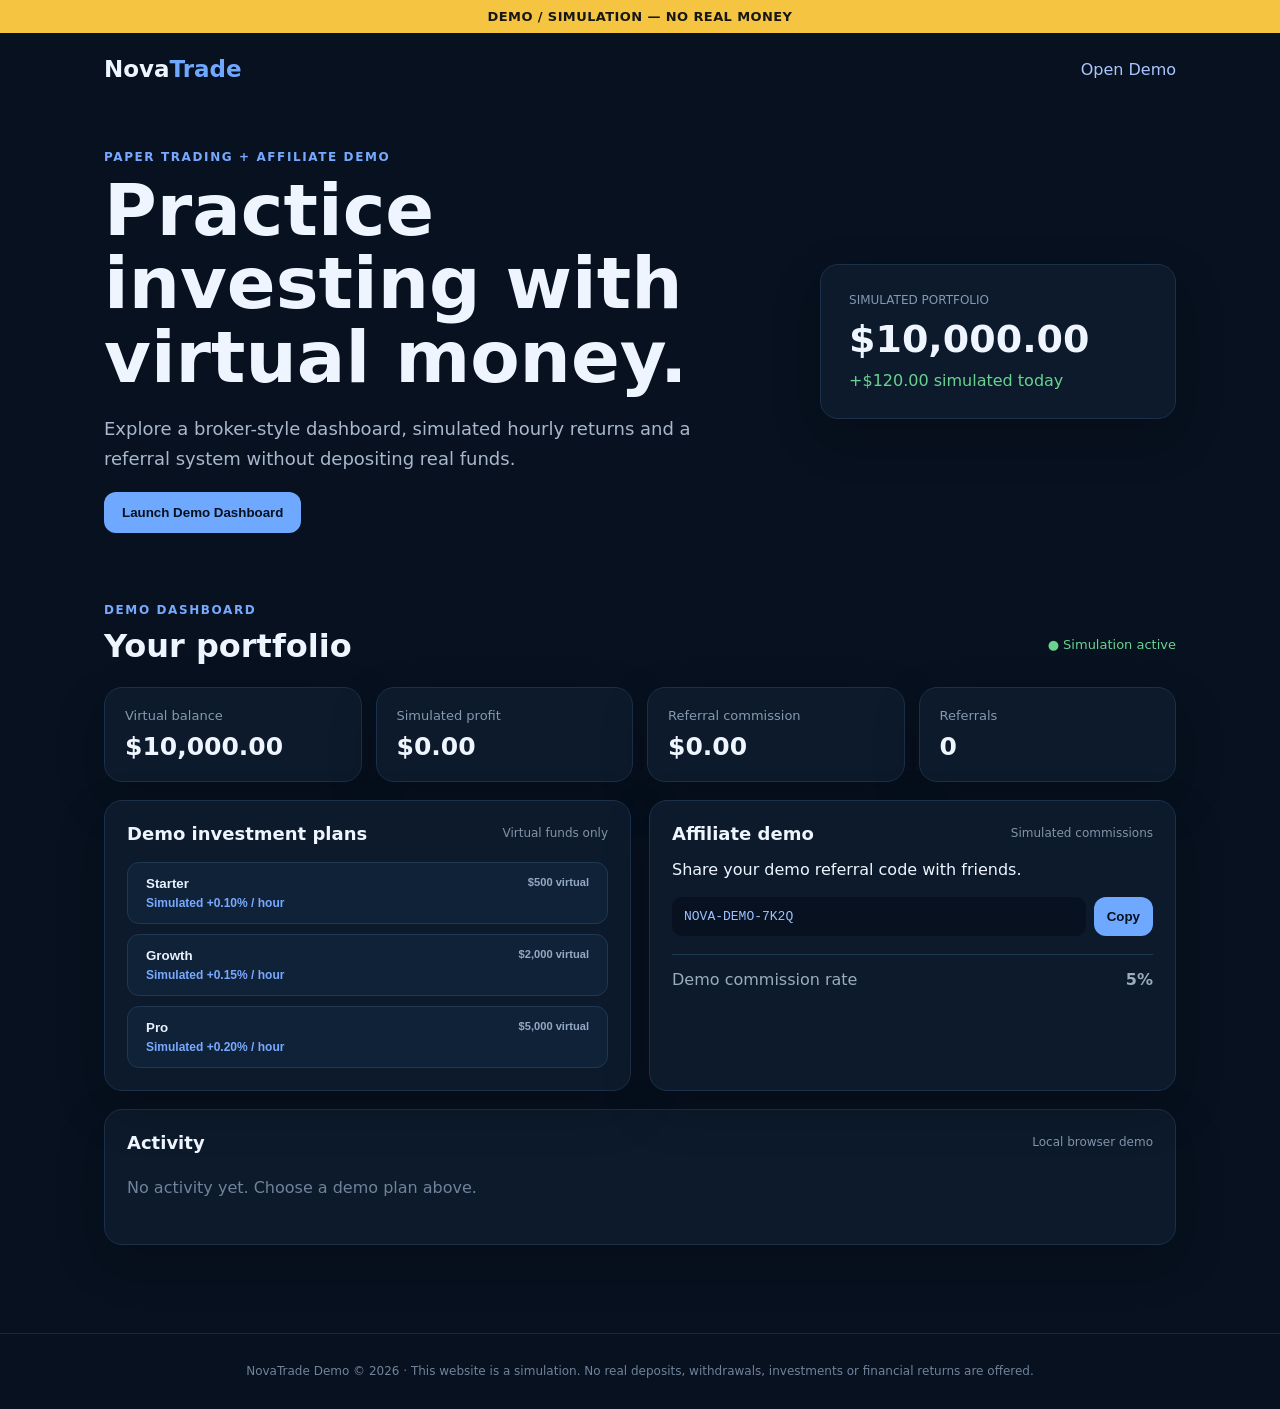
==== index.html @ a663979a "Add files via upload" ====
<!doctype html>
<html lang="en">
<head>
<meta charset="utf-8">
<meta name="viewport" content="width=device-width,initial-scale=1">
<title>NovaTrade Demo</title>
<link rel="stylesheet" href="style.css">
</head>
<body>
<div class="demo-banner">DEMO / SIMULATION — NO REAL MONEY</div>
<header class="nav">
  <div class="brand">Nova<span>Trade</span></div>
  <a href="#dashboard">Open Demo</a>
</header>

<main>
<section class="hero">
  <div>
    <p class="eyebrow">PAPER TRADING + AFFILIATE DEMO</p>
    <h1>Practice investing with virtual money.</h1>
    <p class="sub">Explore a broker-style dashboard, simulated hourly returns and a referral system without depositing real funds.</p>
    <button onclick="openDemo()">Launch Demo Dashboard</button>
  </div>
  <div class="hero-card">
    <div class="mini-label">SIMULATED PORTFOLIO</div>
    <strong id="heroBalance">$10,000.00</strong>
    <div class="gain">+$120.00 simulated today</div>
  </div>
</section>

<section id="dashboard" class="dashboard">
  <div class="section-head">
    <div><p class="eyebrow">DEMO DASHBOARD</p><h2>Your portfolio</h2></div>
    <span class="status">● Simulation active</span>
  </div>

  <div class="cards">
    <div class="card"><span>Virtual balance</span><b id="balance">$10,000.00</b></div>
    <div class="card"><span>Simulated profit</span><b id="profit">$0.00</b></div>
    <div class="card"><span>Referral commission</span><b id="commission">$0.00</b></div>
    <div class="card"><span>Referrals</span><b id="referrals">0</b></div>
  </div>

  <div class="grid">
    <div class="panel">
      <div class="panel-title"><h3>Demo investment plans</h3><span>Virtual funds only</span></div>
      <div class="plans">
        <button class="plan" onclick="invest(500)"><b>Starter</b><small>$500 virtual</small><span>Simulated +0.10% / hour</span></button>
        <button class="plan" onclick="invest(2000)"><b>Growth</b><small>$2,000 virtual</small><span>Simulated +0.15% / hour</span></button>
        <button class="plan" onclick="invest(5000)"><b>Pro</b><small>$5,000 virtual</small><span>Simulated +0.20% / hour</span></button>
      </div>
    </div>

    <div class="panel">
      <div class="panel-title"><h3>Affiliate demo</h3><span>Simulated commissions</span></div>
      <p>Share your demo referral code with friends.</p>
      <div class="refbox"><code id="refcode">NOVA-DEMO-7K2Q</code><button onclick="copyRef()">Copy</button></div>
      <div class="affiliate-stats"><span>Demo commission rate</span><b>5%</b></div>
    </div>
  </div>

  <div class="panel history">
    <div class="panel-title"><h3>Activity</h3><span>Local browser demo</span></div>
    <div id="activity"><div class="empty">No activity yet. Choose a demo plan above.</div></div>
  </div>
</section>
</main>

<footer>NovaTrade Demo © 2026 · This website is a simulation. No real deposits, withdrawals, investments or financial returns are offered.</footer>
<script src="app.js"></script>
</body>
</html>
---- style.css ----
*{box-sizing:border-box}body{margin:0;font-family:Inter,system-ui,-apple-system,Segoe UI,sans-serif;background:#07111f;color:#eef5ff}.demo-banner{text-align:center;background:#f5c542;color:#171717;font-weight:800;font-size:13px;padding:9px;letter-spacing:.4px}.nav{height:72px;display:flex;align-items:center;justify-content:space-between;max-width:1120px;margin:auto;padding:0 24px}.nav a{color:#a9c6ff;text-decoration:none}.brand{font-size:23px;font-weight:900}.brand span{color:#6ea8ff}.hero{max-width:1120px;margin:45px auto 70px;padding:0 24px;display:grid;grid-template-columns:1.3fr .7fr;gap:55px;align-items:center}.eyebrow{color:#76a9ff;font-size:12px;font-weight:900;letter-spacing:1.6px;margin:0 0 10px}h1{font-size:clamp(42px,6vw,72px);line-height:1.02;margin:0 0 20px;max-width:760px}.sub{color:#a9b8cc;font-size:18px;line-height:1.65;max-width:650px}.hero button,button{border:0;border-radius:12px;padding:13px 18px;background:#6ea8ff;color:#07111f;font-weight:900;cursor:pointer}.hero-card,.card,.panel{background:#0c1a2b;border:1px solid #1c3049;border-radius:18px;box-shadow:0 18px 50px #0003}.hero-card{padding:28px}.mini-label{color:#8498b2;font-size:12px}.hero-card strong{display:block;font-size:38px;margin:10px 0}.gain{color:#68d391}.dashboard{max-width:1120px;margin:auto;padding:0 24px 70px}.section-head,.panel-title{display:flex;align-items:center;justify-content:space-between;gap:20px}.section-head h2{font-size:32px;margin:0 0 22px}.status{color:#68d391;font-size:13px}.cards{display:grid;grid-template-columns:repeat(4,1fr);gap:14px;margin-bottom:18px}.card{padding:20px}.card span{display:block;color:#8799b0;font-size:13px;margin-bottom:9px}.card b{font-size:25px}.grid{display:grid;grid-template-columns:1fr 1fr;gap:18px}.panel{padding:22px;margin-bottom:18px}.panel-title h3{margin:0;font-size:18px}.panel-title span{font-size:12px;color:#8293a9}.plans{display:grid;gap:10px;margin-top:18px}.plan{display:grid;grid-template-columns:1fr auto;gap:5px;text-align:left;background:#102238;color:#eaf2ff;border:1px solid #203953}.plan small{color:#93a8c2}.plan span{grid-column:1/-1;color:#79a9ff;font-size:12px}.refbox{display:flex;gap:8px;margin:18px 0}.refbox code{flex:1;padding:12px;background:#07111f;border-radius:10px;color:#9dc2ff;overflow:auto}.refbox button{padding:10px 13px}.affiliate-stats{display:flex;justify-content:space-between;border-top:1px solid #203953;padding-top:15px;color:#9bacbf}.history{min-height:130px}.empty{color:#71839a;padding:25px 0}.event{display:flex;justify-content:space-between;padding:12px 0;border-bottom:1px solid #1b3047;color:#aebed1}.event b{color:#68d391}footer{border-top:1px solid #162a41;text-align:center;color:#71839a;padding:28px 20px;font-size:12px;line-height:1.6}@media(max-width:800px){.hero{grid-template-columns:1fr;margin-top:30px}.cards{grid-template-columns:1fr 1fr}.grid{grid-template-columns:1fr}}@media(max-width:480px){.cards{grid-template-columns:1fr}.nav{padding:0 16px}.hero,.dashboard{padding-left:16px;padding-right:16px}h1{font-size:43px}}
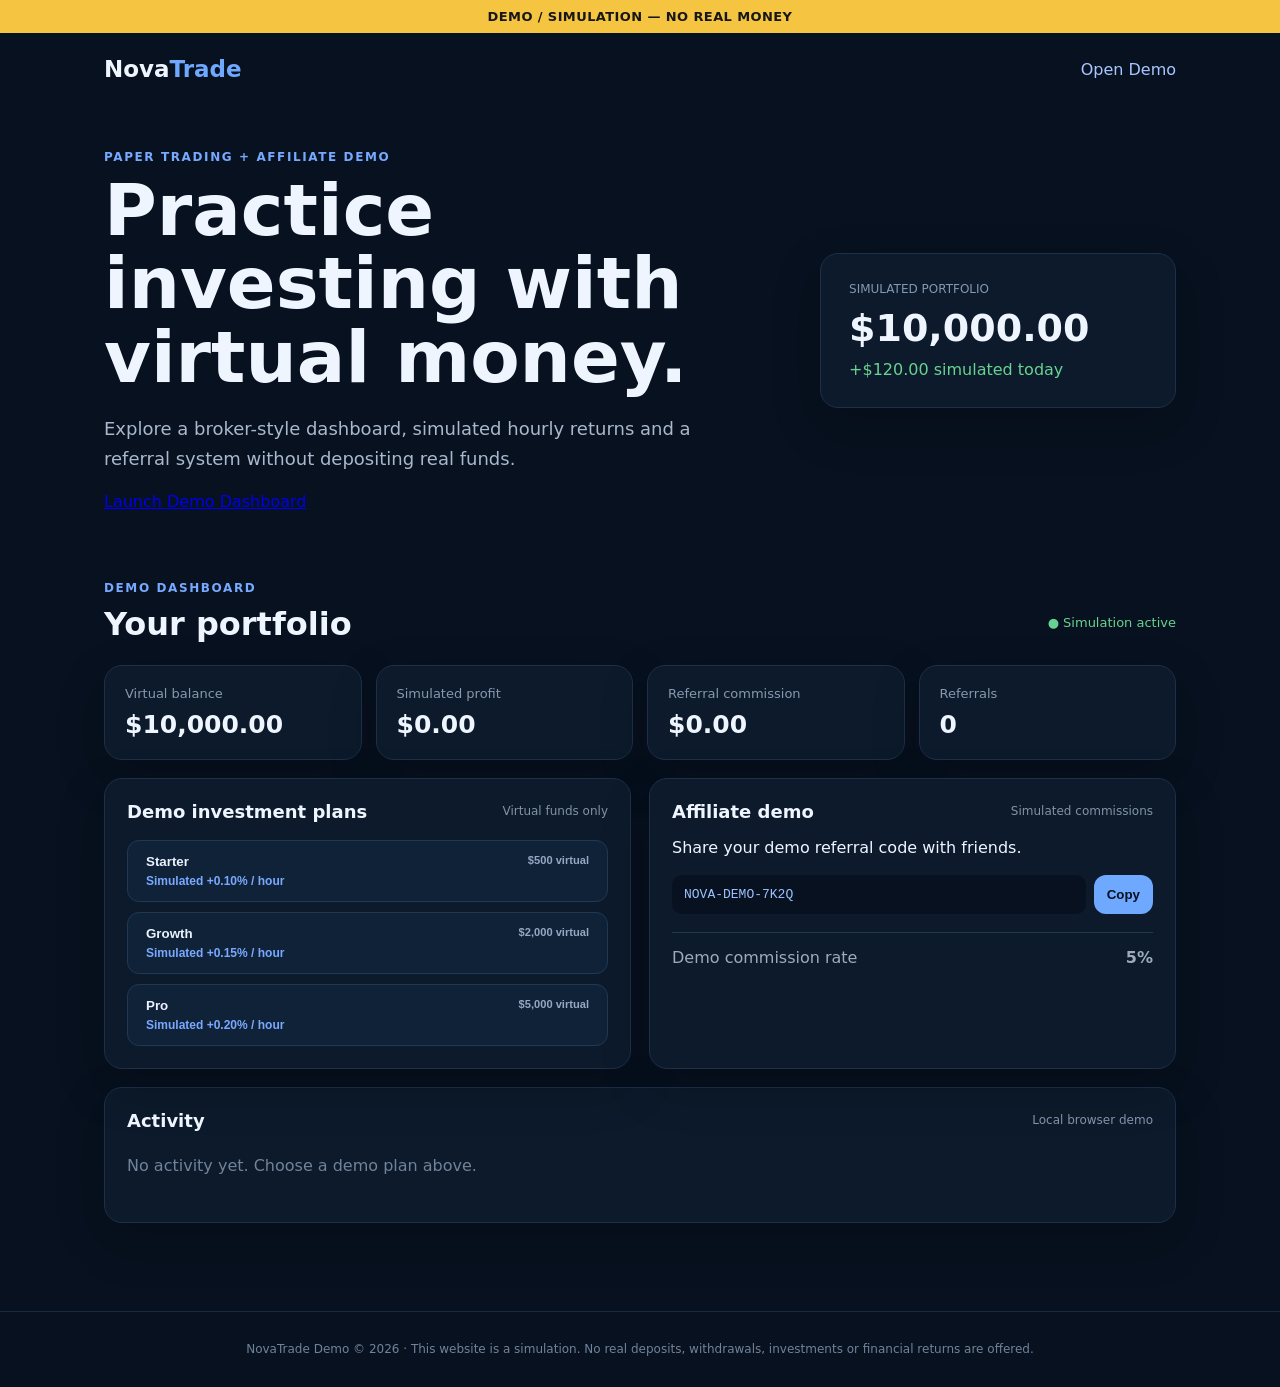
==== commit 56b08fe2: "Refactor HTML structure and improve readability" ====
--- a/index.html
+++ b/index.html
@@ -6,67 +6,183 @@
 <title>NovaTrade Demo</title>
 <link rel="stylesheet" href="style.css">
 </head>
+
 <body>
-<div class="demo-banner">DEMO / SIMULATION — NO REAL MONEY</div>
+
+<div class="demo-banner">
+  DEMO / SIMULATION — NO REAL MONEY
+</div>
+
 <header class="nav">
   <div class="brand">Nova<span>Trade</span></div>
   <a href="#dashboard">Open Demo</a>
 </header>
 
 <main>
+
 <section class="hero">
+
   <div>
     <p class="eyebrow">PAPER TRADING + AFFILIATE DEMO</p>
+
     <h1>Practice investing with virtual money.</h1>
-    <p class="sub">Explore a broker-style dashboard, simulated hourly returns and a referral system without depositing real funds.</p>
-    <button onclick="openDemo()">Launch Demo Dashboard</button>
+
+    <p class="sub">
+      Explore a broker-style dashboard, simulated hourly returns and a referral system without depositing real funds.
+    </p>
+
+    <a href="#dashboard" class="launch-btn">
+      Launch Demo Dashboard
+    </a>
   </div>
+
   <div class="hero-card">
     <div class="mini-label">SIMULATED PORTFOLIO</div>
+
     <strong id="heroBalance">$10,000.00</strong>
-    <div class="gain">+$120.00 simulated today</div>
+
+    <div class="gain">
+      +$120.00 simulated today
+    </div>
   </div>
+
 </section>
 
+
 <section id="dashboard" class="dashboard">
+
   <div class="section-head">
-    <div><p class="eyebrow">DEMO DASHBOARD</p><h2>Your portfolio</h2></div>
-    <span class="status">● Simulation active</span>
+
+    <div>
+      <p class="eyebrow">DEMO DASHBOARD</p>
+      <h2>Your portfolio</h2>
+    </div>
+
+    <span class="status">
+      ● Simulation active
+    </span>
+
   </div>
 
+
   <div class="cards">
-    <div class="card"><span>Virtual balance</span><b id="balance">$10,000.00</b></div>
-    <div class="card"><span>Simulated profit</span><b id="profit">$0.00</b></div>
-    <div class="card"><span>Referral commission</span><b id="commission">$0.00</b></div>
-    <div class="card"><span>Referrals</span><b id="referrals">0</b></div>
+
+    <div class="card">
+      <span>Virtual balance</span>
+      <b id="balance">$10,000.00</b>
+    </div>
+
+    <div class="card">
+      <span>Simulated profit</span>
+      <b id="profit">$0.00</b>
+    </div>
+
+    <div class="card">
+      <span>Referral commission</span>
+      <b id="commission">$0.00</b>
+    </div>
+
+    <div class="card">
+      <span>Referrals</span>
+      <b id="referrals">0</b>
+    </div>
+
   </div>
 
+
   <div class="grid">
+
     <div class="panel">
-      <div class="panel-title"><h3>Demo investment plans</h3><span>Virtual funds only</span></div>
+
+      <div class="panel-title">
+        <h3>Demo investment plans</h3>
+        <span>Virtual funds only</span>
+      </div>
+
       <div class="plans">
-        <button class="plan" onclick="invest(500)"><b>Starter</b><small>$500 virtual</small><span>Simulated +0.10% / hour</span></button>
-        <button class="plan" onclick="invest(2000)"><b>Growth</b><small>$2,000 virtual</small><span>Simulated +0.15% / hour</span></button>
-        <button class="plan" onclick="invest(5000)"><b>Pro</b><small>$5,000 virtual</small><span>Simulated +0.20% / hour</span></button>
+
+        <button class="plan" onclick="invest(500)">
+          <b>Starter</b>
+          <small>$500 virtual</small>
+          <span>Simulated +0.10% / hour</span>
+        </button>
+
+        <button class="plan" onclick="invest(2000)">
+          <b>Growth</b>
+          <small>$2,000 virtual</small>
+          <span>Simulated +0.15% / hour</span>
+        </button>
+
+        <button class="plan" onclick="invest(5000)">
+          <b>Pro</b>
+          <small>$5,000 virtual</small>
+          <span>Simulated +0.20% / hour</span>
+        </button>
+
+      </div>
+
+    </div>
+
+
+    <div class="panel">
+
+      <div class="panel-title">
+        <h3>Affiliate demo</h3>
+        <span>Simulated commissions</span>
+      </div>
+
+      <p>
+        Share your demo referral code with friends.
+      </p>
+
+      <div class="refbox">
+
+        <code id="refcode">
+          NOVA-DEMO-7K2Q
+        </code>
+
+        <button onclick="copyRef()">
+          Copy
+        </button>
+
+      </div>
+
+      <div class="affiliate-stats">
+        <span>Demo commission rate</span>
+        <b>5%</b>
+      </div>
+
+    </div>
+
+  </div>
+
+
+  <div class="panel history">
+
+    <div class="panel-title">
+      <h3>Activity</h3>
+      <span>Local browser demo</span>
+    </div>
+
+    <div id="activity">
+      <div class="empty">
+        No activity yet. Choose a demo plan above.
       </div>
     </div>
 
-    <div class="panel">
-      <div class="panel-title"><h3>Affiliate demo</h3><span>Simulated commissions</span></div>
-      <p>Share your demo referral code with friends.</p>
-      <div class="refbox"><code id="refcode">NOVA-DEMO-7K2Q</code><button onclick="copyRef()">Copy</button></div>
-      <div class="affiliate-stats"><span>Demo commission rate</span><b>5%</b></div>
-    </div>
   </div>
 
-  <div class="panel history">
-    <div class="panel-title"><h3>Activity</h3><span>Local browser demo</span></div>
-    <div id="activity"><div class="empty">No activity yet. Choose a demo plan above.</div></div>
-  </div>
 </section>
+
 </main>
 
-<footer>NovaTrade Demo © 2026 · This website is a simulation. No real deposits, withdrawals, investments or financial returns are offered.</footer>
+
+<footer>
+  NovaTrade Demo © 2026 · This website is a simulation. No real deposits, withdrawals, investments or financial returns are offered.
+</footer>
+
+
 <script src="app.js"></script>
+
 </body>
-</html>+</html>
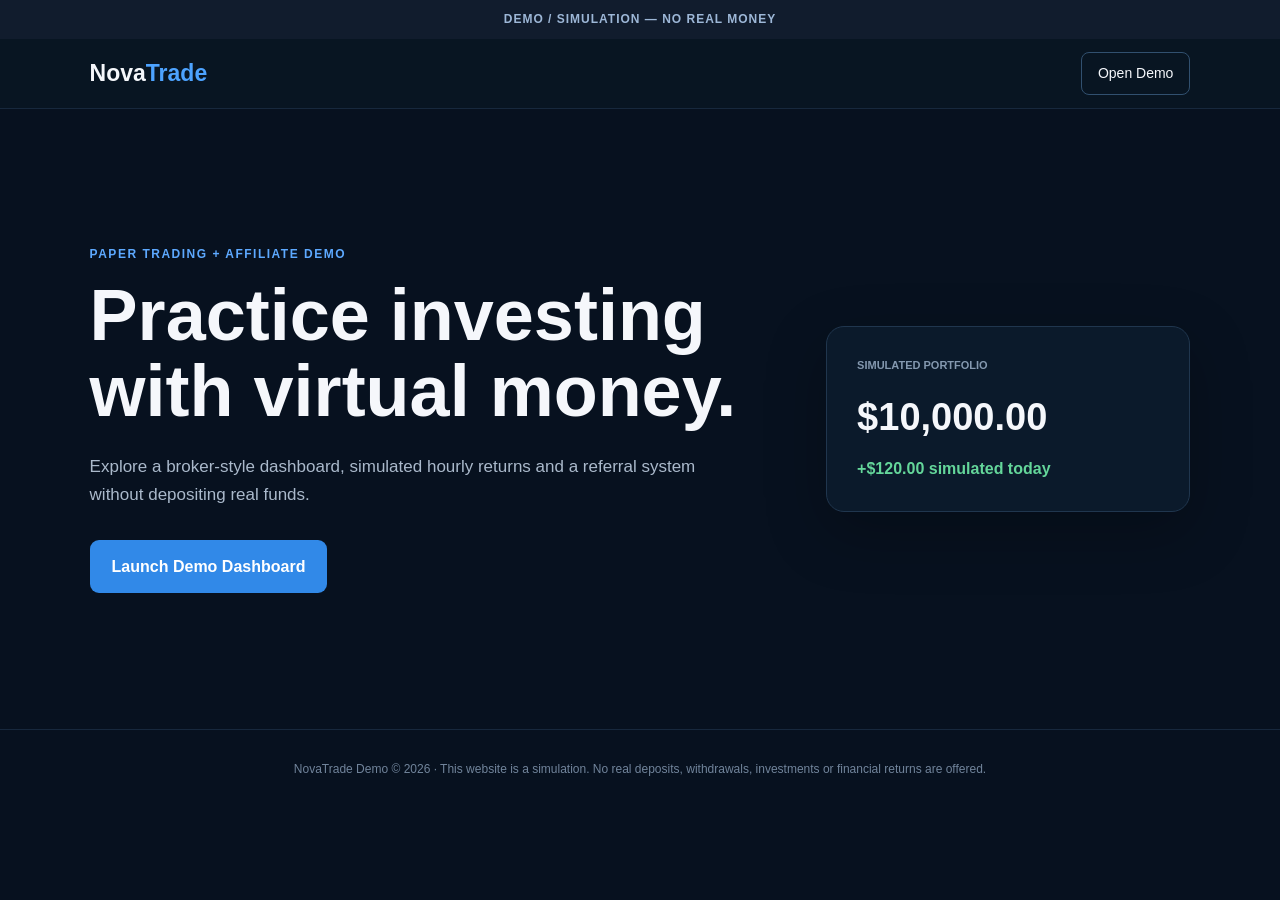
==== commit f7840993: "Update links and restructure hero section" ====
--- a/index.html
+++ b/index.html
@@ -1,10 +1,10 @@
 <!doctype html>
 <html lang="en">
 <head>
-<meta charset="utf-8">
-<meta name="viewport" content="width=device-width,initial-scale=1">
-<title>NovaTrade Demo</title>
-<link rel="stylesheet" href="style.css">
+  <meta charset="utf-8">
+  <meta name="viewport" content="width=device-width, initial-scale=1">
+  <title>NovaTrade Demo</title>
+  <link rel="stylesheet" href="style.css">
 </head>
 
 <body>
@@ -15,159 +15,48 @@
 
 <header class="nav">
   <div class="brand">Nova<span>Trade</span></div>
-  <a href="#dashboard">Open Demo</a>
+
+  <a href="dashboard.html" class="nav-link">
+    Open Demo
+  </a>
 </header>
 
 <main>
 
 <section class="hero">
 
-  <div>
-    <p class="eyebrow">PAPER TRADING + AFFILIATE DEMO</p>
+  <div class="hero-content">
 
-    <h1>Practice investing with virtual money.</h1>
+    <p class="eyebrow">
+      PAPER TRADING + AFFILIATE DEMO
+    </p>
+
+    <h1>
+      Practice investing with virtual money.
+    </h1>
 
     <p class="sub">
       Explore a broker-style dashboard, simulated hourly returns and a referral system without depositing real funds.
     </p>
 
-    <a href="#dashboard" class="launch-btn">
+    <a href="dashboard.html" class="launch-btn">
       Launch Demo Dashboard
     </a>
+
   </div>
 
   <div class="hero-card">
-    <div class="mini-label">SIMULATED PORTFOLIO</div>
 
-    <strong id="heroBalance">$10,000.00</strong>
+    <div class="mini-label">
+      SIMULATED PORTFOLIO
+    </div>
+
+    <strong>
+      $10,000.00
+    </strong>
 
     <div class="gain">
       +$120.00 simulated today
-    </div>
-  </div>
-
-</section>
-
-
-<section id="dashboard" class="dashboard">
-
-  <div class="section-head">
-
-    <div>
-      <p class="eyebrow">DEMO DASHBOARD</p>
-      <h2>Your portfolio</h2>
-    </div>
-
-    <span class="status">
-      ● Simulation active
-    </span>
-
-  </div>
-
-
-  <div class="cards">
-
-    <div class="card">
-      <span>Virtual balance</span>
-      <b id="balance">$10,000.00</b>
-    </div>
-
-    <div class="card">
-      <span>Simulated profit</span>
-      <b id="profit">$0.00</b>
-    </div>
-
-    <div class="card">
-      <span>Referral commission</span>
-      <b id="commission">$0.00</b>
-    </div>
-
-    <div class="card">
-      <span>Referrals</span>
-      <b id="referrals">0</b>
-    </div>
-
-  </div>
-
-
-  <div class="grid">
-
-    <div class="panel">
-
-      <div class="panel-title">
-        <h3>Demo investment plans</h3>
-        <span>Virtual funds only</span>
-      </div>
-
-      <div class="plans">
-
-        <button class="plan" onclick="invest(500)">
-          <b>Starter</b>
-          <small>$500 virtual</small>
-          <span>Simulated +0.10% / hour</span>
-        </button>
-
-        <button class="plan" onclick="invest(2000)">
-          <b>Growth</b>
-          <small>$2,000 virtual</small>
-          <span>Simulated +0.15% / hour</span>
-        </button>
-
-        <button class="plan" onclick="invest(5000)">
-          <b>Pro</b>
-          <small>$5,000 virtual</small>
-          <span>Simulated +0.20% / hour</span>
-        </button>
-
-      </div>
-
-    </div>
-
-
-    <div class="panel">
-
-      <div class="panel-title">
-        <h3>Affiliate demo</h3>
-        <span>Simulated commissions</span>
-      </div>
-
-      <p>
-        Share your demo referral code with friends.
-      </p>
-
-      <div class="refbox">
-
-        <code id="refcode">
-          NOVA-DEMO-7K2Q
-        </code>
-
-        <button onclick="copyRef()">
-          Copy
-        </button>
-
-      </div>
-
-      <div class="affiliate-stats">
-        <span>Demo commission rate</span>
-        <b>5%</b>
-      </div>
-
-    </div>
-
-  </div>
-
-
-  <div class="panel history">
-
-    <div class="panel-title">
-      <h3>Activity</h3>
-      <span>Local browser demo</span>
-    </div>
-
-    <div id="activity">
-      <div class="empty">
-        No activity yet. Choose a demo plan above.
-      </div>
     </div>
 
   </div>
@@ -176,13 +65,9 @@
 
 </main>
 
-
 <footer>
   NovaTrade Demo © 2026 · This website is a simulation. No real deposits, withdrawals, investments or financial returns are offered.
 </footer>
 
-
-<script src="app.js"></script>
-
 </body>
 </html>
--- a/style.css
+++ b/style.css
@@ -1 +1,390 @@
-*{box-sizing:border-box}body{margin:0;font-family:Inter,system-ui,-apple-system,Segoe UI,sans-serif;background:#07111f;color:#eef5ff}.demo-banner{text-align:center;background:#f5c542;color:#171717;font-weight:800;font-size:13px;padding:9px;letter-spacing:.4px}.nav{height:72px;display:flex;align-items:center;justify-content:space-between;max-width:1120px;margin:auto;padding:0 24px}.nav a{color:#a9c6ff;text-decoration:none}.brand{font-size:23px;font-weight:900}.brand span{color:#6ea8ff}.hero{max-width:1120px;margin:45px auto 70px;padding:0 24px;display:grid;grid-template-columns:1.3fr .7fr;gap:55px;align-items:center}.eyebrow{color:#76a9ff;font-size:12px;font-weight:900;letter-spacing:1.6px;margin:0 0 10px}h1{font-size:clamp(42px,6vw,72px);line-height:1.02;margin:0 0 20px;max-width:760px}.sub{color:#a9b8cc;font-size:18px;line-height:1.65;max-width:650px}.hero button,button{border:0;border-radius:12px;padding:13px 18px;background:#6ea8ff;color:#07111f;font-weight:900;cursor:pointer}.hero-card,.card,.panel{background:#0c1a2b;border:1px solid #1c3049;border-radius:18px;box-shadow:0 18px 50px #0003}.hero-card{padding:28px}.mini-label{color:#8498b2;font-size:12px}.hero-card strong{display:block;font-size:38px;margin:10px 0}.gain{color:#68d391}.dashboard{max-width:1120px;margin:auto;padding:0 24px 70px}.section-head,.panel-title{display:flex;align-items:center;justify-content:space-between;gap:20px}.section-head h2{font-size:32px;margin:0 0 22px}.status{color:#68d391;font-size:13px}.cards{display:grid;grid-template-columns:repeat(4,1fr);gap:14px;margin-bottom:18px}.card{padding:20px}.card span{display:block;color:#8799b0;font-size:13px;margin-bottom:9px}.card b{font-size:25px}.grid{display:grid;grid-template-columns:1fr 1fr;gap:18px}.panel{padding:22px;margin-bottom:18px}.panel-title h3{margin:0;font-size:18px}.panel-title span{font-size:12px;color:#8293a9}.plans{display:grid;gap:10px;margin-top:18px}.plan{display:grid;grid-template-columns:1fr auto;gap:5px;text-align:left;background:#102238;color:#eaf2ff;border:1px solid #203953}.plan small{color:#93a8c2}.plan span{grid-column:1/-1;color:#79a9ff;font-size:12px}.refbox{display:flex;gap:8px;margin:18px 0}.refbox code{flex:1;padding:12px;background:#07111f;border-radius:10px;color:#9dc2ff;overflow:auto}.refbox button{padding:10px 13px}.affiliate-stats{display:flex;justify-content:space-between;border-top:1px solid #203953;padding-top:15px;color:#9bacbf}.history{min-height:130px}.empty{color:#71839a;padding:25px 0}.event{display:flex;justify-content:space-between;padding:12px 0;border-bottom:1px solid #1b3047;color:#aebed1}.event b{color:#68d391}footer{border-top:1px solid #162a41;text-align:center;color:#71839a;padding:28px 20px;font-size:12px;line-height:1.6}@media(max-width:800px){.hero{grid-template-columns:1fr;margin-top:30px}.cards{grid-template-columns:1fr 1fr}.grid{grid-template-columns:1fr}}@media(max-width:480px){.cards{grid-template-columns:1fr}.nav{padding:0 16px}.hero,.dashboard{padding-left:16px;padding-right:16px}h1{font-size:43px}}+* {
+  box-sizing: border-box;
+  margin: 0;
+  padding: 0;
+}
+
+html {
+  scroll-behavior: smooth;
+  scroll-padding-top: 80px;
+}
+
+body {
+  font-family: Arial, Helvetica, sans-serif;
+  background: #07111f;
+  color: #f5f7fb;
+  line-height: 1.6;
+  min-height: 100vh;
+}
+
+a {
+  color: inherit;
+  text-decoration: none;
+}
+
+button,
+a {
+  -webkit-tap-highlight-color: transparent;
+}
+
+.demo-banner {
+  width: 100%;
+  text-align: center;
+  padding: 10px 15px;
+  background: #111c2d;
+  color: #9db7d7;
+  font-size: 12px;
+  font-weight: 700;
+  letter-spacing: 1px;
+}
+
+.nav {
+  width: 100%;
+  min-height: 70px;
+  padding: 0 7%;
+  display: flex;
+  align-items: center;
+  justify-content: space-between;
+  background: #081522;
+  border-bottom: 1px solid #17283d;
+  position: sticky;
+  top: 0;
+  z-index: 10;
+}
+
+.brand {
+  font-size: 23px;
+  font-weight: 800;
+}
+
+.brand span {
+  color: #4da3ff;
+}
+
+.nav-link {
+  padding: 9px 16px;
+  border: 1px solid #31506f;
+  border-radius: 8px;
+  font-size: 14px;
+}
+
+.nav-link:hover {
+  background: #10243a;
+}
+
+main {
+  width: 100%;
+}
+
+.hero {
+  width: 86%;
+  max-width: 1150px;
+  margin: auto;
+  min-height: 620px;
+  display: grid;
+  grid-template-columns: 1.3fr 0.7fr;
+  gap: 60px;
+  align-items: center;
+  padding: 80px 0;
+}
+
+.hero-content {
+  max-width: 650px;
+}
+
+.eyebrow {
+  color: #5da9ff;
+  font-size: 12px;
+  font-weight: 800;
+  letter-spacing: 1.5px;
+  margin-bottom: 14px;
+}
+
+h1 {
+  font-size: clamp(42px, 6vw, 72px);
+  line-height: 1.05;
+  margin-bottom: 24px;
+}
+
+.sub {
+  color: #aab9cb;
+  font-size: 17px;
+  max-width: 620px;
+  margin-bottom: 32px;
+}
+
+.launch-btn {
+  display: inline-block;
+  background: #3189e8;
+  color: white;
+  padding: 14px 22px;
+  border-radius: 9px;
+  font-weight: 700;
+  cursor: pointer;
+  border: 0;
+}
+
+.launch-btn:hover {
+  background: #2677cf;
+}
+
+.hero-card {
+  padding: 30px;
+  border: 1px solid #20364e;
+  background: #0b1a2b;
+  border-radius: 18px;
+  box-shadow: 0 20px 60px rgba(0, 0, 0, 0.25);
+}
+
+.mini-label {
+  color: #8498af;
+  font-size: 11px;
+  font-weight: 700;
+  margin-bottom: 12px;
+}
+
+.hero-card strong {
+  display: block;
+  font-size: 38px;
+  margin-bottom: 8px;
+}
+
+.gain {
+  color: #64d69a;
+  font-weight: 700;
+}
+
+.dashboard {
+  width: 86%;
+  max-width: 1150px;
+  margin: 0 auto;
+  padding: 80px 0 100px;
+  border-top: 1px solid #17283d;
+}
+
+.section-head {
+  display: flex;
+  justify-content: space-between;
+  align-items: flex-end;
+  gap: 20px;
+  margin-bottom: 28px;
+}
+
+.section-head h2 {
+  font-size: 32px;
+}
+
+.status {
+  color: #63d89c;
+  font-size: 13px;
+  font-weight: 700;
+}
+
+.cards {
+  display: grid;
+  grid-template-columns: repeat(4, 1fr);
+  gap: 16px;
+  margin-bottom: 24px;
+}
+
+.card {
+  background: #0b1a2b;
+  border: 1px solid #1d334a;
+  border-radius: 13px;
+  padding: 22px;
+}
+
+.card span {
+  display: block;
+  color: #8ea2b9;
+  font-size: 13px;
+  margin-bottom: 7px;
+}
+
+.card b {
+  font-size: 24px;
+}
+
+.grid {
+  display: grid;
+  grid-template-columns: 1fr 1fr;
+  gap: 20px;
+  margin-bottom: 20px;
+}
+
+.panel {
+  background: #0b1a2b;
+  border: 1px solid #1d334a;
+  border-radius: 15px;
+  padding: 24px;
+}
+
+.panel-title {
+  display: flex;
+  align-items: center;
+  justify-content: space-between;
+  gap: 15px;
+  margin-bottom: 20px;
+}
+
+.panel-title h3 {
+  font-size: 19px;
+}
+
+.panel-title span {
+  color: #8498af;
+  font-size: 12px;
+}
+
+.plans {
+  display: grid;
+  gap: 12px;
+}
+
+.plan {
+  width: 100%;
+  text-align: left;
+  padding: 17px;
+  border: 1px solid #28445f;
+  background: #0d2033;
+  color: white;
+  border-radius: 10px;
+  cursor: pointer;
+}
+
+.plan:hover {
+  border-color: #4c9eea;
+  background: #112941;
+}
+
+.plan b,
+.plan small,
+.plan span {
+  display: block;
+}
+
+.plan b {
+  font-size: 17px;
+  margin-bottom: 3px;
+}
+
+.plan small {
+  color: #a6b7c9;
+  margin-bottom: 4px;
+}
+
+.plan span {
+  color: #62b0ff;
+  font-size: 13px;
+}
+
+.refbox {
+  display: flex;
+  gap: 10px;
+  margin: 20px 0;
+}
+
+.refbox code {
+  flex: 1;
+  padding: 12px;
+  background: #07111f;
+  border: 1px solid #20364e;
+  border-radius: 8px;
+  color: #8fc7ff;
+  overflow: hidden;
+}
+
+.refbox button {
+  padding: 10px 16px;
+  border: 0;
+  border-radius: 8px;
+  background: #3189e8;
+  color: white;
+  font-weight: 700;
+  cursor: pointer;
+}
+
+.affiliate-stats {
+  display: flex;
+  justify-content: space-between;
+  padding-top: 15px;
+  border-top: 1px solid #20364e;
+}
+
+.affiliate-stats span {
+  color: #899db4;
+}
+
+.history {
+  margin-top: 20px;
+}
+
+#activity {
+  display: grid;
+  gap: 8px;
+}
+
+.event {
+  display: flex;
+  justify-content: space-between;
+  padding: 12px;
+  border-radius: 8px;
+  background: #0d2033;
+}
+
+.empty {
+  color: #8093aa;
+  font-size: 14px;
+}
+
+footer {
+  text-align: center;
+  padding: 30px 20px;
+  color: #71849b;
+  font-size: 12px;
+  border-top: 1px solid #17283d;
+}
+
+@media (max-width: 850px) {
+
+  .hero {
+    grid-template-columns: 1fr;
+    gap: 35px;
+    padding: 60px 0;
+  }
+
+  .cards {
+    grid-template-columns: repeat(2, 1fr);
+  }
+
+  .grid {
+    grid-template-columns: 1fr;
+  }
+
+}
+
+@media (max-width: 520px) {
+
+  .nav {
+    padding: 0 5%;
+  }
+
+  .hero,
+  .dashboard {
+    width: 90%;
+  }
+
+  .cards {
+    grid-template-columns: 1fr;
+  }
+
+  .section-head {
+    align-items: flex-start;
+    flex-direction: column;
+  }
+
+  .hero-card strong {
+    font-size: 32px;
+  }
+
+}
